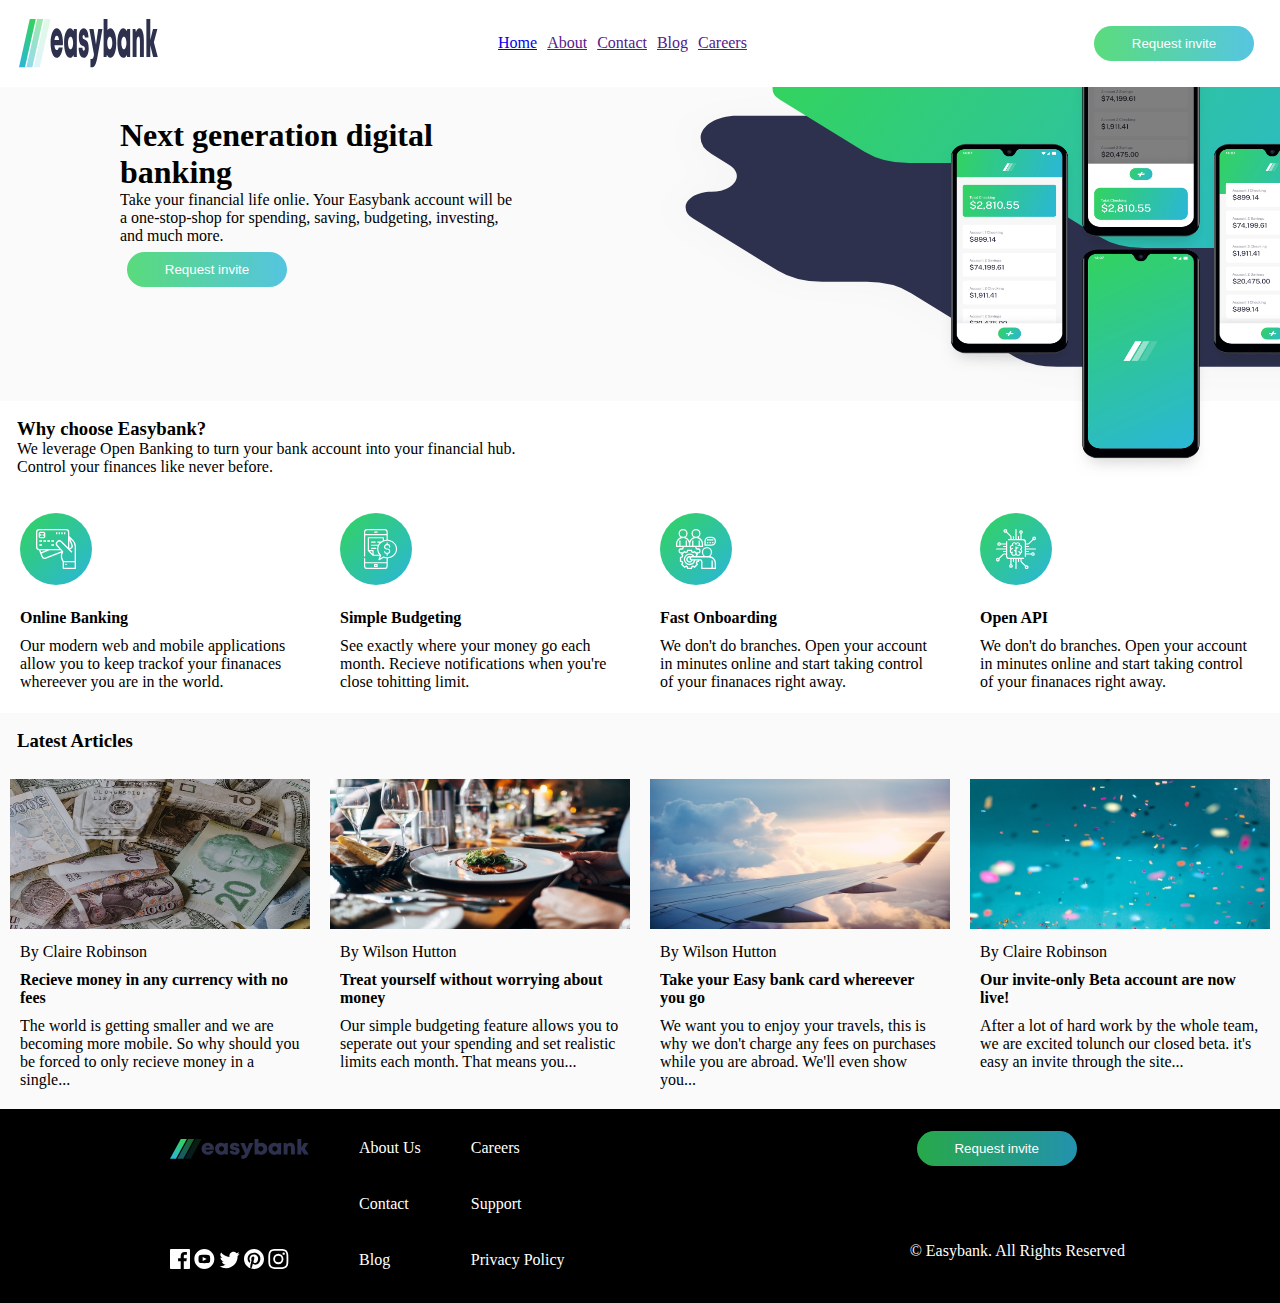
==== index.html @ d595e03d "first commit" ====
<!DOCTYPE html>
<html lang="en">

<head>
    <meta charset="UTF-8">
    <meta http-equiv="X-UA-Compatible" content="IE=edge">
    <meta name="viewport" content="width=device-width, initial-scale=1.0">
    <title>easybank.com</title>
    <link rel="stylesheet" href="style.css">
</head>

<body>


    <nav class="nav-bar">

        <img src="./images/logo.svg" alt="">

        <ul class="menu">
            <li><a href="/">Home</a></li>
            <li><a href="">About</a></li>
            <li><a href="">Contact</a></li>
            <li><a href="">Blog</a></li>
            <li><a href="">Careers</a></li>
        </ul>

        <button>Request invite</button>
    </nav>

    <div class="f-c">

        <div class="digital">
            <h1>Next generation digital banking</h1>
            <p>Take your financial life onlie. Your Easybank account will be a one-stop-shop for spending, saving,
                budgeting, investing, and much more.</p>
            <button>Request invite</button>
        </div>


          <div class="f-c-img">
            <img src="./images/bg-intro-desktop.svg" alt="" class="img-back">
            <img src="./images/image-mockups.png" alt="" class="img-front">
          </div>


    </div>


    <div class="s-c">
        <div class="why">
            <h3>Why choose Easybank?</h3>
            <p>We leverage Open Banking to turn your bank account into your financial hub. <br>Control your finances like never before.</p>
        </div>

        <div class="s-s-c">


            <div class="w-r">
                <img src="./images/icon-online.svg" alt="">
                <h4>Online Banking</h4>
                <p>Our modern web and mobile applications allow you to keep trackof your finanaces whereever you are in the world.</p>
            </div>
            <div class="w-r">
                <img src="./images/icon-budgeting.svg" alt="">
                <h4>Simple Budgeting</h4>
                <p>See exactly where your money go each month. Recieve notifications when you're close tohitting limit.</p>
            </div>
            <div class="w-r">
                <img src="./images/icon-onboarding.svg" alt="" >
                <h4>Fast Onboarding</h4>
                <p>We don't do branches. Open your account in minutes online and start taking control of your finanaces right away.</p>
            </div>
            <div class="w-r">
                <img src="./images/icon-api.svg" alt="">
                <h4>Open API</h4>
                <p>We don't do branches. Open your account in minutes online and start taking control of your finanaces right away.</p>
            </div>


        </div>

    </div>


    <div class="t-c">
        <h3 class="why">Latest Articles</h3>
        <div class="s-s-c">
            <div class="card">
                <div class="card-img">
                    <img src="./images/image-currency.jpg" alt="">
                </div>
                <p>By Claire Robinson</p>
                <h4>Recieve money in any currency with no fees</h4>
                <p>The world is getting smaller and we are becoming more mobile. So why should you be forced to only recieve money in a single...</p>
    
            </div>
    
            <div class="card">
                <div class="card-img">
                    <img src="./images/image-restaurant.jpg" alt="">
                </div>
                <p>By Wilson Hutton</p>
                <h4>Treat yourself without worrying about money</h4>
                <p>Our simple budgeting feature allows you to seperate out your spending and set realistic limits each month. That means you...</p>
            </div>
    
            <div class="card">
                <div class="card-img">
                    <img src="./images/image-plane.jpg" alt="">
                </div>
               <p>By Wilson Hutton</p>
                <h4>Take your Easy bank card whereever you go</h4>
                <p>We want you to enjoy your travels, this is why we don't charge any fees on purchases while you are abroad. We'll even show you...</p>
            </div>
    
    
            <div class="card">
                <div class="card-img">
                    <img src="./images/image-confetti.jpg" alt="">
                </div>
                
                <p>By Claire Robinson</p>
                        <h4>Our invite-only Beta account are now live!</h4>
                        <p>After a lot of hard work by the whole team, we are excited tolunch our closed beta. it's easy an invite through the site...</p>
            </div>

        </div>
        
    </div>


    <footer>
        <div class="first-half">
            <div class="left">
                <img src="./images/logo.svg" alt="">
                <div class="socials">
                    <img src="./images/icon-facebook.svg" alt="">
                    <img src="./images/icon-youtube.svg" alt="">
                    <img src="./images/icon-twitter.svg" alt="">
                    <img src="./images/icon-pinterest.svg" alt="">
                    <img src="./images/icon-instagram.svg" alt="">
                </div>
            </div>
            <div class="middle">
                <ul>
                    <li>About Us</li>
                    <li>Contact</li>
                    <li>Blog</li>
                </ul>
            </div>
            <div class="right">
                <ul>
                    <li>Careers</li>
                    <li>Support</li>
                    <li>Privacy Policy</li>
                </ul>
            </div>
        </div>
        <div class="btn">
            <button>Request invite</button>
            <p>&copy; Easybank. All Rights Reserved</p>
        </div>
    </footer>






</body>

</html>
---- style.css ----
*{
    margin: 0;
    padding: 0;
    overflow-x: hidden;
}

body {
    background: hsl(0, 0%, 98%);
}



.nav-bar {
    background: white;
    display: flex;
    flex-wrap: wrap;
    justify-content: space-between;
    padding: 19px;
    z-index: 1000;
    position: relative;
}



ul {
    list-style-type: none;
    display: flex;
    justify-content: space-evenly;
    gap: 10px;
    padding: 15px;

}

button {
    border: none;
    border-radius: 24px;
    width: 160px;
    margin: 7px;
    color: #fff;
    background: linear-gradient(to right, rgba(49, 211, 92,0.8),  rgba(43, 183, 218, 0.8));
    height: 35px;

}




.f-c {
    display: grid;
    grid-template-columns: 1fr 1fr;
}


.f-c  .img-front {
    position: absolute;
    left: 73.5%;
    width: 400px;
    height: 450px;
    margin-top: -60px;
    z-index: 2;
    
}



.f-c .f-c-img .img-back {
    left: 60%;
    width: 800px;
    height: 400px;
    margin-right: -200px;
    margin-top: -90px;
    z-index: 1;
}




.digital {
    margin: 30px auto;
    width: 400px;
    z-index: -1;
}




.s-c {
    background-color: #fff;
    z-index: -1;
}


.s-s-c {
    display: flex;
    flex-wrap: wrap;
    margin: auto;
}

.w-r{
    width: 300px;
    margin: 10px auto;
    height: 200px;
    border: none;
}


.w-r h4,.w-r p, .w-r img, .card p, .card h4 {
    margin: 10px;
}





.card {
    width: 300px;
    margin: 10px;
    border: none;
    margin: 10px auto;
}



.card-img img {
    width: 300px;
    height: 150px;
}

.why {
    margin:  17px;
    z-index: -1;
}


footer {
    background-color: black;
    color: #fff;
    display: flex;
    
}

.first-half .left, .middle ul, .right ul {
    display: grid;
    margin: 15px;
    row-gap: 38px ;
    padding: 0;
    padding-right: 20px ;
}

.middle ul li, .right ul li {
    white-space: nowrap;
}

.first-half {
    display: flex;
    margin: 15px auto;
}

.first-half .left {
    display: grid;
    row-gap: 90px;
}

.btn {
    margin: 15px auto;
    display: grid;
    row-gap: 40px;
}
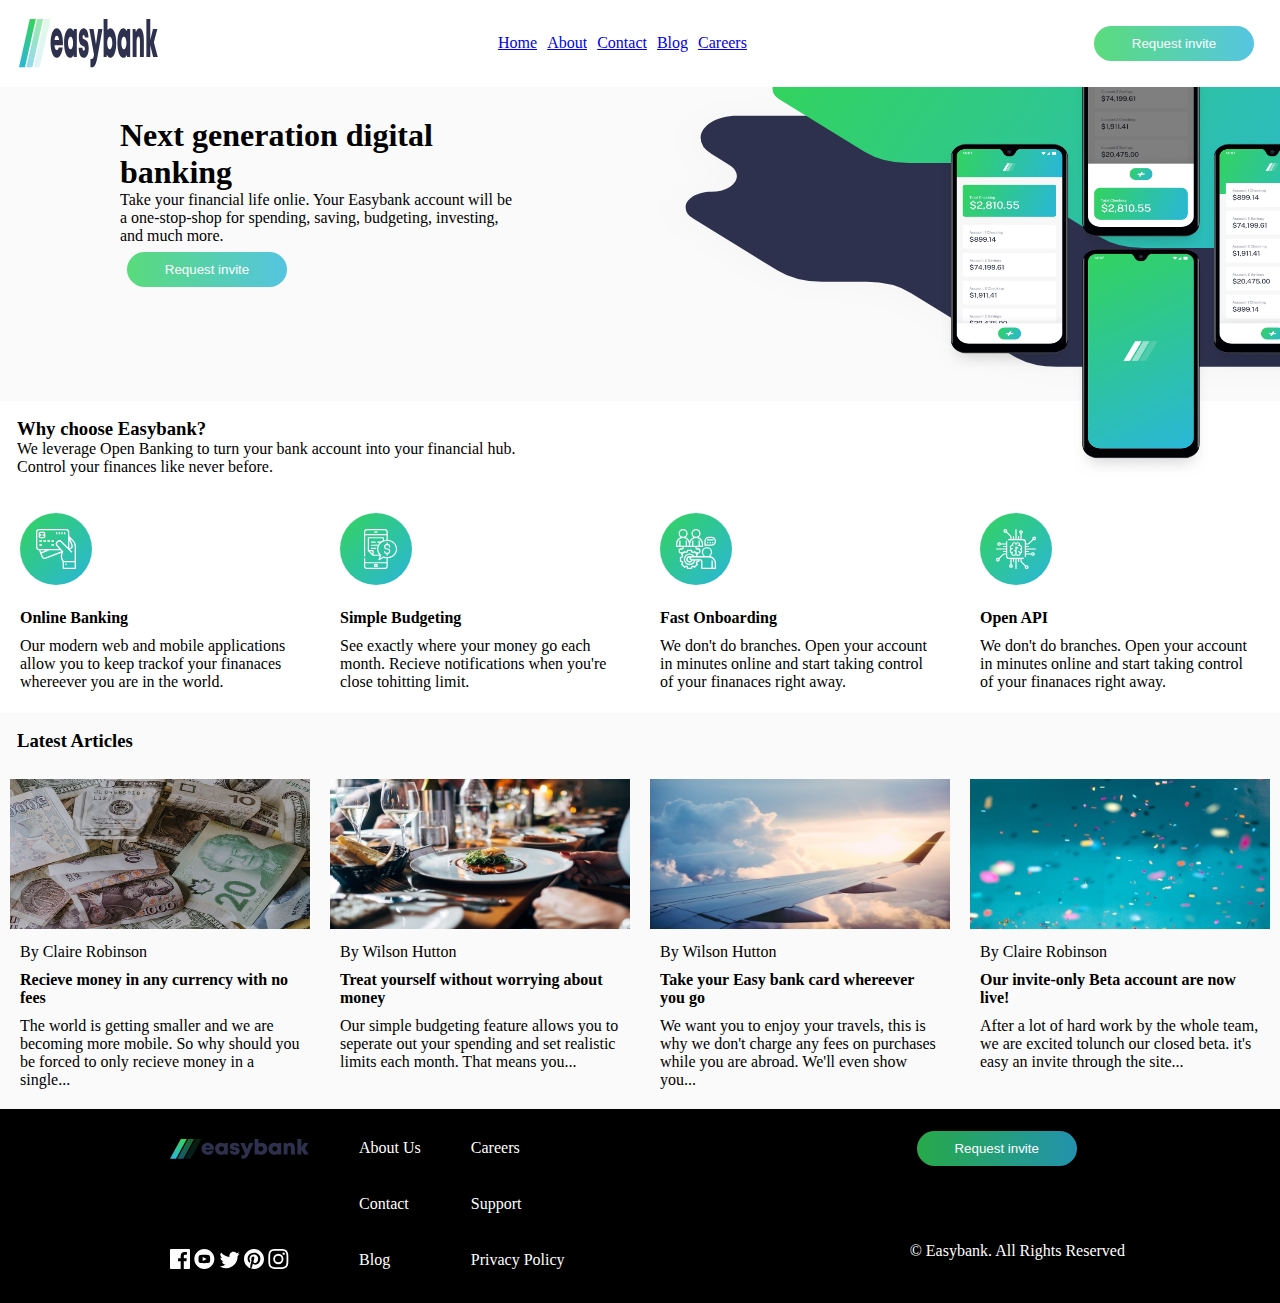
==== commit 281c341d: "second commit" ====
--- a/index.html
+++ b/index.html
@@ -17,11 +17,11 @@
         <img src="./images/logo.svg" alt="">
 
         <ul class="menu">
-            <li><a href="/">Home</a></li>
-            <li><a href="">About</a></li>
-            <li><a href="">Contact</a></li>
-            <li><a href="">Blog</a></li>
-            <li><a href="">Careers</a></li>
+            <li><a href="./">Home</a></li>
+            <li><a href="./about.html">About</a></li>
+            <li><a href="./contact.html">Contact</a></li>
+            <li><a href="./blog.html">Blog</a></li>
+            <li><a href="./career.html">Careers</a></li>
         </ul>
 
         <button>Request invite</button>
--- a/style.css
+++ b/style.css
@@ -18,6 +18,10 @@
     padding: 19px;
     z-index: 1000;
     position: relative;
+}
+
+.nav-bar .menu ul li a {
+    text-decoration: none;
 }
 
 
